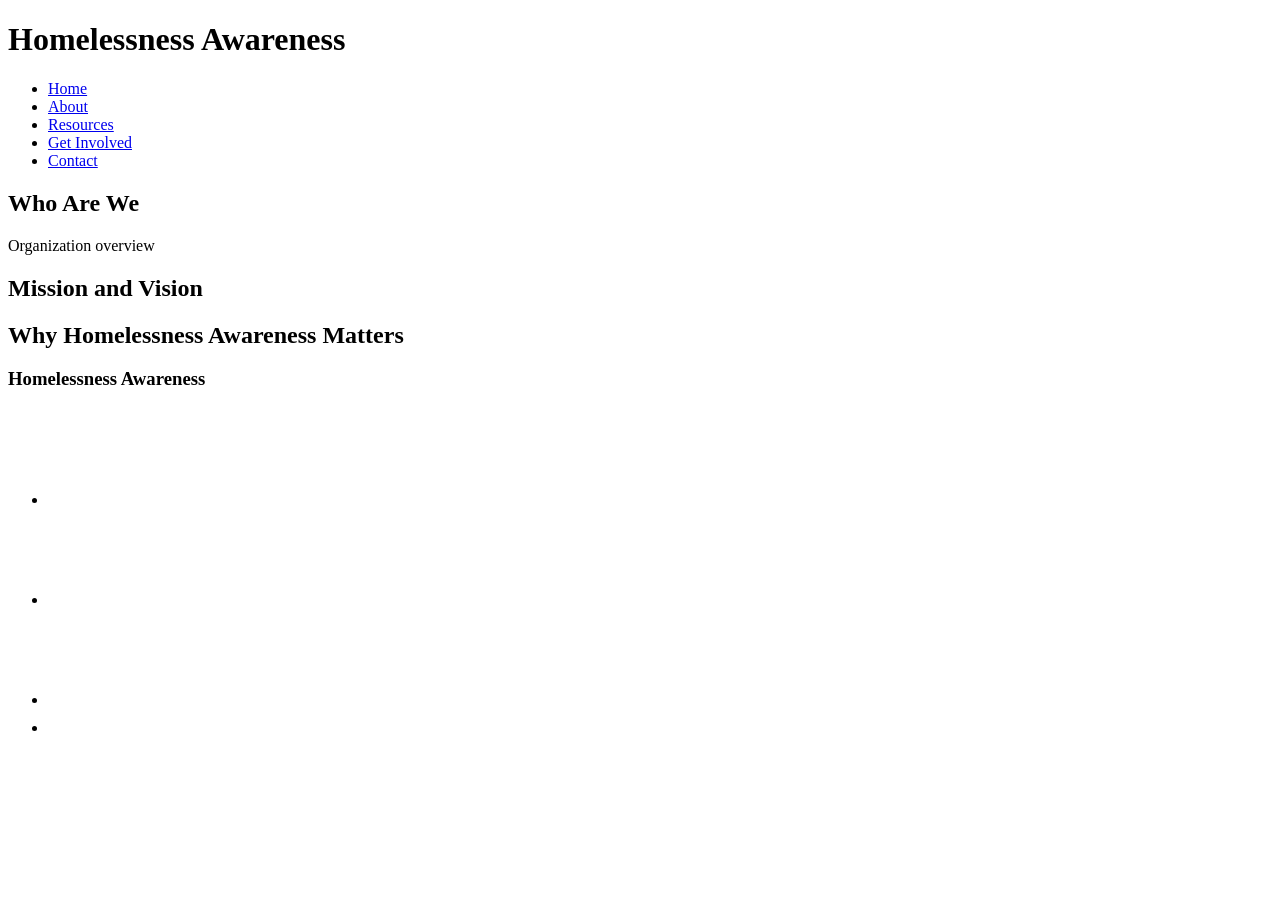
==== root/about.html @ 7b58b467 "added about and resources page html, modified home page cta section" ====
<!DOCTYPE html>
<html>
    <head>
        <title>Homelessness Awareness | About</title>
        <meta name = "description" content = "About page of homelessness awareness project.">
    </head>

    <body>
        <header>
            <h1>Homelessness Awareness</h1>
            <nav>
                <ul>
                    <li><a href = "index.html">Home</a></li>
                    <li><a href = "about.html">About</a></li>
                    <li><a href = "resources.html">Resources</a></li>
                    <li><a href = "get_involved.html">Get Involved</a></li>
                    <li><a href = "contact.html">Contact</a></li>
                </ul>
            </nav>
        </header>

        <section>
            <h2>Who Are We</h2>
            Organization overview
        </section>

        <section>
            <h2>Mission and Vision</h2>
        </section>

        <section>
            <h2>Why Homelessness Awareness Matters</h2>
        </section>

        <footer>
            <h3>Homelessness Awareness</h3>
            <ul>
                <li><img src = "../images/logo_facebook.png"></li>
                <li><img src = "../images/logo_instagram.png"></li>
                <li><img src = "../images/logo_tiktok.png"></li>
                <li><img src = "../images/logo_x.png"></li>
            </ul>
        </footer>
    </body>
</html>
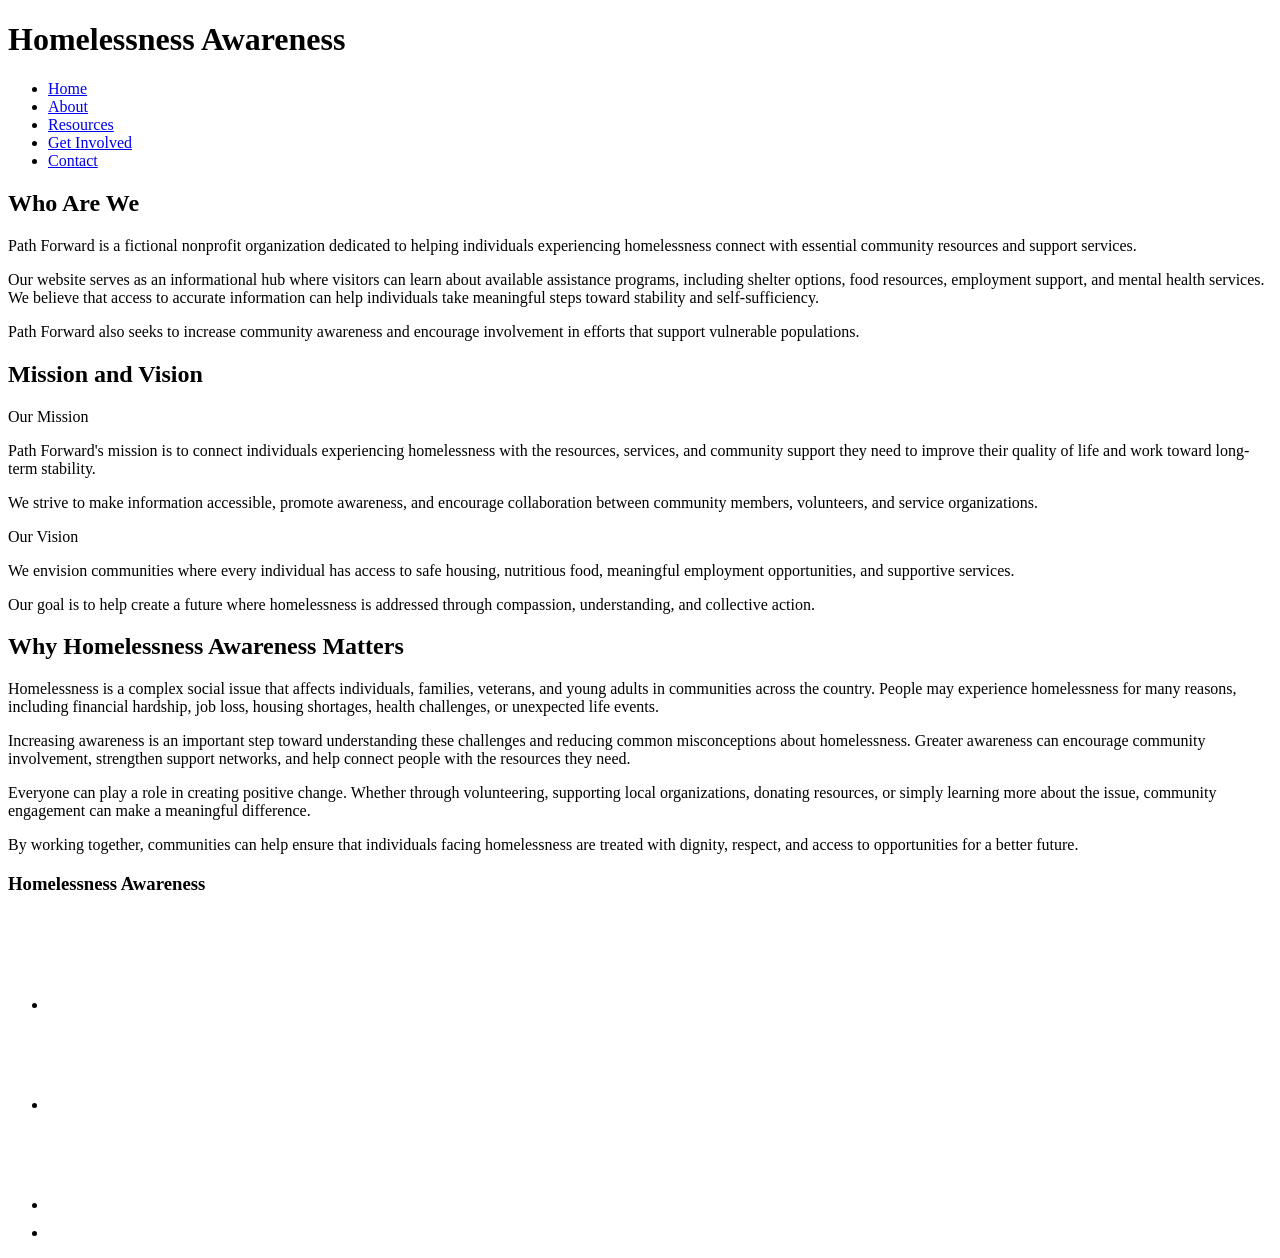
==== commit c444530b: "added about page content" ====
--- a/root/about.html
+++ b/root/about.html
@@ -21,15 +21,32 @@
 
         <section>
             <h2>Who Are We</h2>
-            Organization overview
+            <p>Path Forward is a fictional nonprofit organization dedicated to helping individuals experiencing homelessness connect with essential community resources and support services.</p>
+            <p>Our website serves as an informational hub where visitors can learn about available assistance programs, including shelter options, food resources, employment support, and mental health services. We believe that access to accurate information can help individuals take meaningful steps toward stability and self-sufficiency.</p>
+            <p>Path Forward also seeks to increase community awareness and encourage involvement in efforts that support vulnerable populations.</p>
         </section>
 
         <section>
             <h2>Mission and Vision</h2>
+            <div>
+                <span>Our Mission</span>
+                <p>Path Forward's mission is to connect individuals experiencing homelessness with the resources, services, and community support they need to improve their quality of life and work toward long-term stability.</p>
+                <p>We strive to make information accessible, promote awareness, and encourage collaboration between community members, volunteers, and service organizations.</p>
+            </div>
+
+            <div>
+                <span>Our Vision</span>
+                <p>We envision communities where every individual has access to safe housing, nutritious food, meaningful employment opportunities, and supportive services.</p>
+                <p>Our goal is to help create a future where homelessness is addressed through compassion, understanding, and collective action.</p>
+            </div>
         </section>
 
         <section>
             <h2>Why Homelessness Awareness Matters</h2>
+            <p>Homelessness is a complex social issue that affects individuals, families, veterans, and young adults in communities across the country. People may experience homelessness for many reasons, including financial hardship, job loss, housing shortages, health challenges, or unexpected life events.</p>
+            <p>Increasing awareness is an important step toward understanding these challenges and reducing common misconceptions about homelessness. Greater awareness can encourage community involvement, strengthen support networks, and help connect people with the resources they need.</p>
+            <p>Everyone can play a role in creating positive change. Whether through volunteering, supporting local organizations, donating resources, or simply learning more about the issue, community engagement can make a meaningful difference.</p>
+            <p>By working together, communities can help ensure that individuals facing homelessness are treated with dignity, respect, and access to opportunities for a better future.</p>
         </section>
 
         <footer>
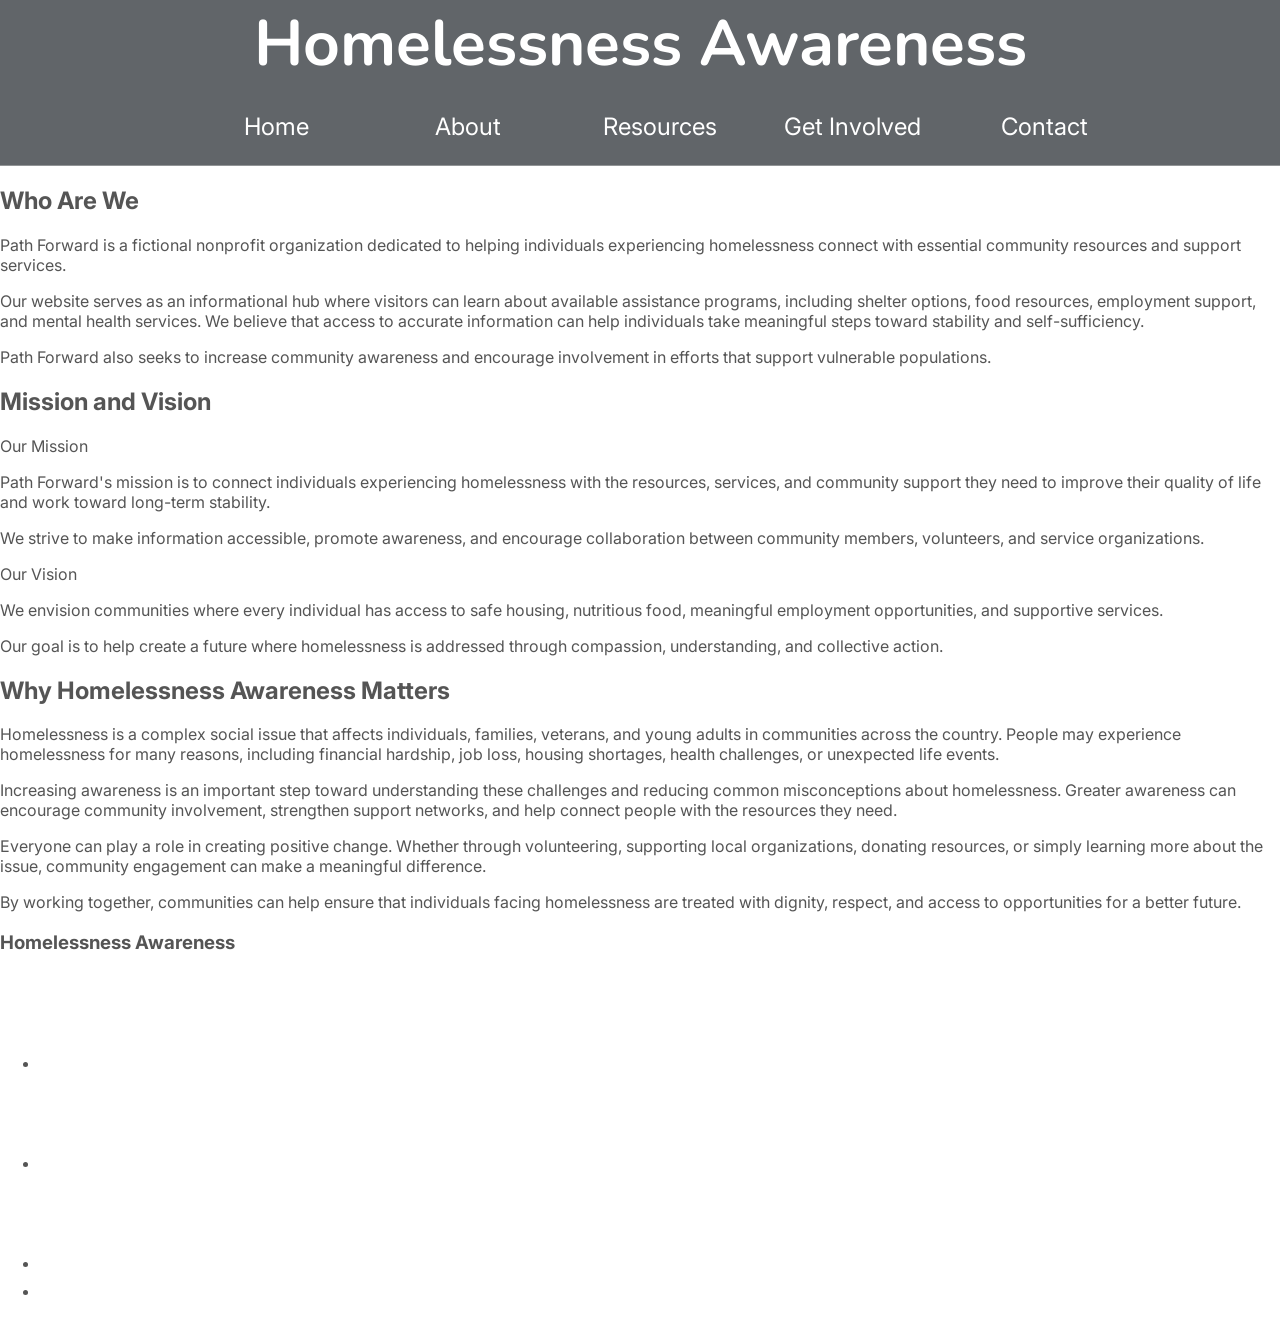
==== commit 0129e4bd: "added nav styling" ====
--- a/root/about.html
+++ b/root/about.html
@@ -3,12 +3,13 @@
     <head>
         <title>Homelessness Awareness | About</title>
         <meta name = "description" content = "About page of homelessness awareness project.">
+        <link rel = "stylesheet" href = "../css/styles.css">
     </head>
 
     <body>
-        <header>
-            <h1>Homelessness Awareness</h1>
-            <nav>
+        <header class = "main-header">
+            <h1 class = "project-name project-name-large">Homelessness Awareness</h1>
+            <nav class = "nav main-nav">
                 <ul>
                     <li><a href = "index.html">Home</a></li>
                     <li><a href = "about.html">About</a></li>
--- a/css/styles.css
+++ b/css/styles.css
@@ -0,0 +1,63 @@
+@import url('https://fonts.googleapis.com/css2?family=Inter:ital,opsz,wght@0,14..32,100..900;1,14..32,100..900&family=Nunito:ital,wght@0,200..1000;1,200..1000&display=swap');
+@import url('https://fonts.googleapis.com/css2?family=Nunito:ital,wght@0,200..1000;1,200..1000&display=swap');
+
+* {
+    box-sizing: border-box;
+    font-family: Inter, sans-serif;
+    color: #555;
+}
+
+html, body {
+    margin: 0;
+    padding: 0;
+}
+
+.main-header {
+    background-image: url("../images/placeholder.png");
+    background-color: rgba(0, 0, 0, 0.5);
+    background-blend-mode: multiply;
+}
+
+.nav li {
+    display: inline;
+}
+
+.nav a{
+    display: inline-block;
+    padding: 1em;
+    text-decoration: none;
+}
+
+.nav a:hover {
+    background-color: rgba(255, 255, 255, 0.3);
+}
+
+.main-nav {
+    margin: 0;
+    padding: 0;
+    text-align: center;
+    font-size: x-large;
+    border-bottom: 1px solid rgba(255, 255,255, 0.3);
+}
+
+.main-nav ul {
+    margin: 0;
+}
+
+.main-nav a {
+    color: white;
+    width: 15%;
+}
+
+.project-name {
+    margin: 0;
+    padding: 0;
+    text-align: center;
+    font-family: Nunito;
+    font-size: 2em;
+    color: white;
+}
+
+.project-name-large {
+    font-size: 4em;
+}
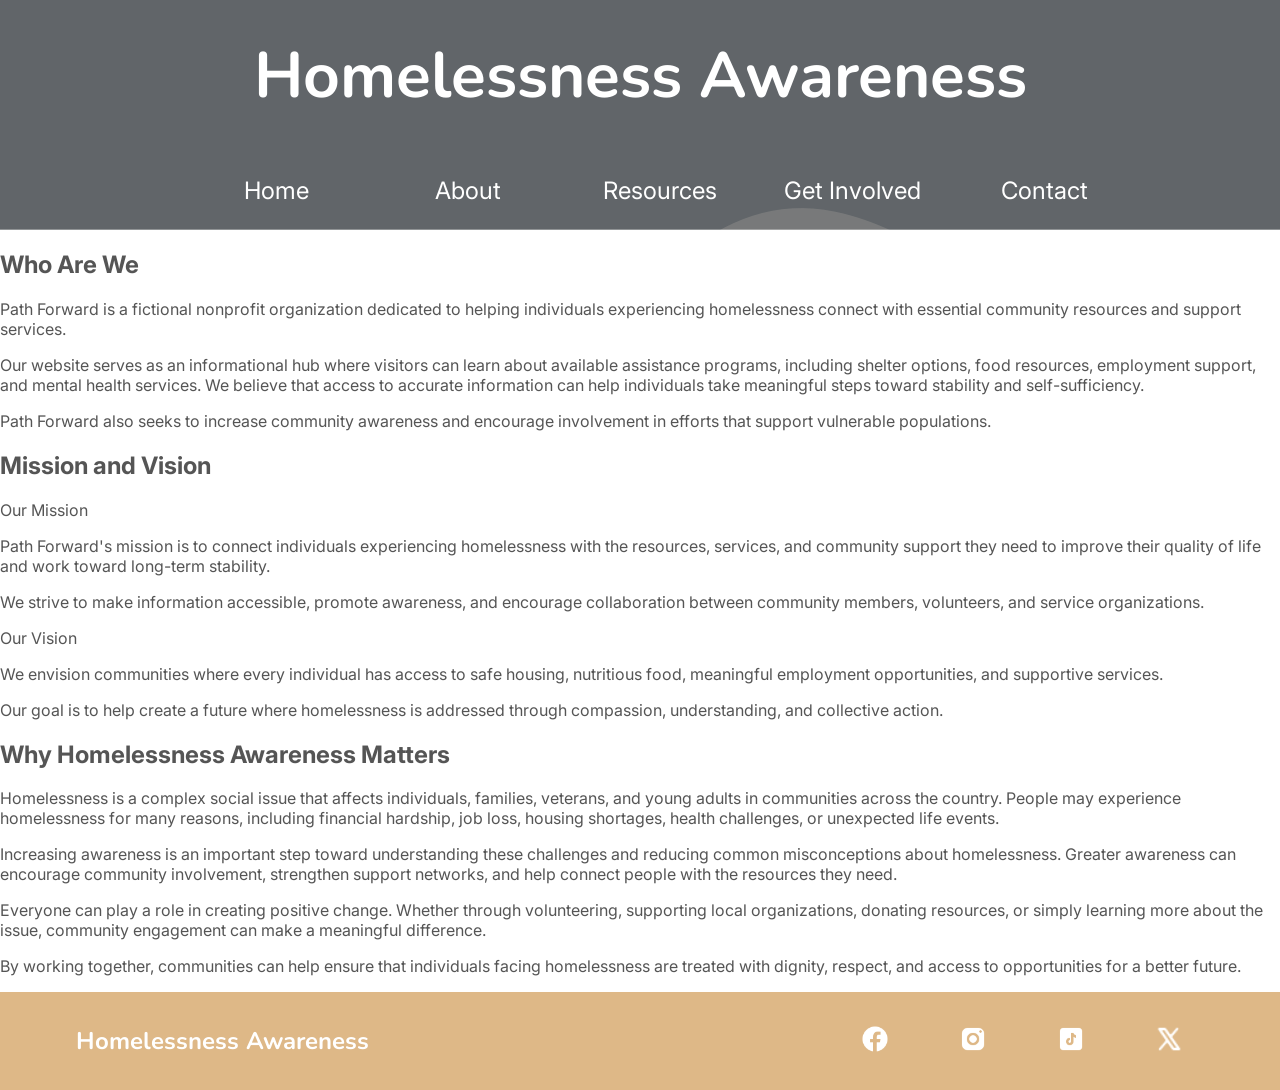
==== commit 24ceb317: "added footer styling" ====
--- a/root/about.html
+++ b/root/about.html
@@ -50,14 +50,16 @@
             <p>By working together, communities can help ensure that individuals facing homelessness are treated with dignity, respect, and access to opportunities for a better future.</p>
         </section>
 
-        <footer>
-            <h3>Homelessness Awareness</h3>
-            <ul>
-                <li><img src = "../images/logo_facebook.png"></li>
-                <li><img src = "../images/logo_instagram.png"></li>
-                <li><img src = "../images/logo_tiktok.png"></li>
-                <li><img src = "../images/logo_x.png"></li>
-            </ul>
+        <footer class = "main-footer">
+            <div class = "container main-footer-container">
+            <h3 class = "project-name">Homelessness Awareness</h3>
+                <ul class = "nav footer-nav">
+                    <li><a href = "https://facebook.com" target = "_blank"><img src = "../images/logo_facebook.png"></li></a>
+                    <li><a href = "https://instagram.com" target = "_blank"><img src = "../images/logo_instagram.png"></li></a>
+                    <li><a href = "https://tiktok.com" target = "_blank"><img src = "../images/logo_tiktok.png"></a></li>
+                    <li><a href = "https://x.com"><img src = "../images/logo_x.png"></a></li>
+                </ul>
+            </div>
         </footer>
     </body>
 </html>
--- a/css/styles.css
+++ b/css/styles.css
@@ -28,7 +28,7 @@
     text-decoration: none;
 }
 
-.nav a:hover {
+.main-nav a:hover {
     background-color: rgba(255, 255, 255, 0.3);
 }
 
@@ -51,13 +51,48 @@
 
 .project-name {
     margin: 0;
-    padding: 0;
+    padding: 0.5em;
     text-align: center;
     font-family: Nunito;
-    font-size: 2em;
+    font-size: 1.5em;
     color: white;
 }
 
 .project-name-large {
     font-size: 4em;
+}
+
+.container {
+    max-width: 90%;
+    margin: 0 auto;
+    padding: 0 auto;
+}
+
+
+
+
+
+
+
+.main-footer {
+    background-color: burlywood;
+    padding: 0;
+}
+
+.main-footer-container {
+    display: flex;
+    align-items: center;
+}
+
+.main-footer-container ul {
+    flex-grow: 1;
+    text-align: end;
+}
+.footer-nav img {
+    width: 30px;
+    height: 30px;
+}
+
+.footer-nav li {
+    padding: 0 1em;
 }
